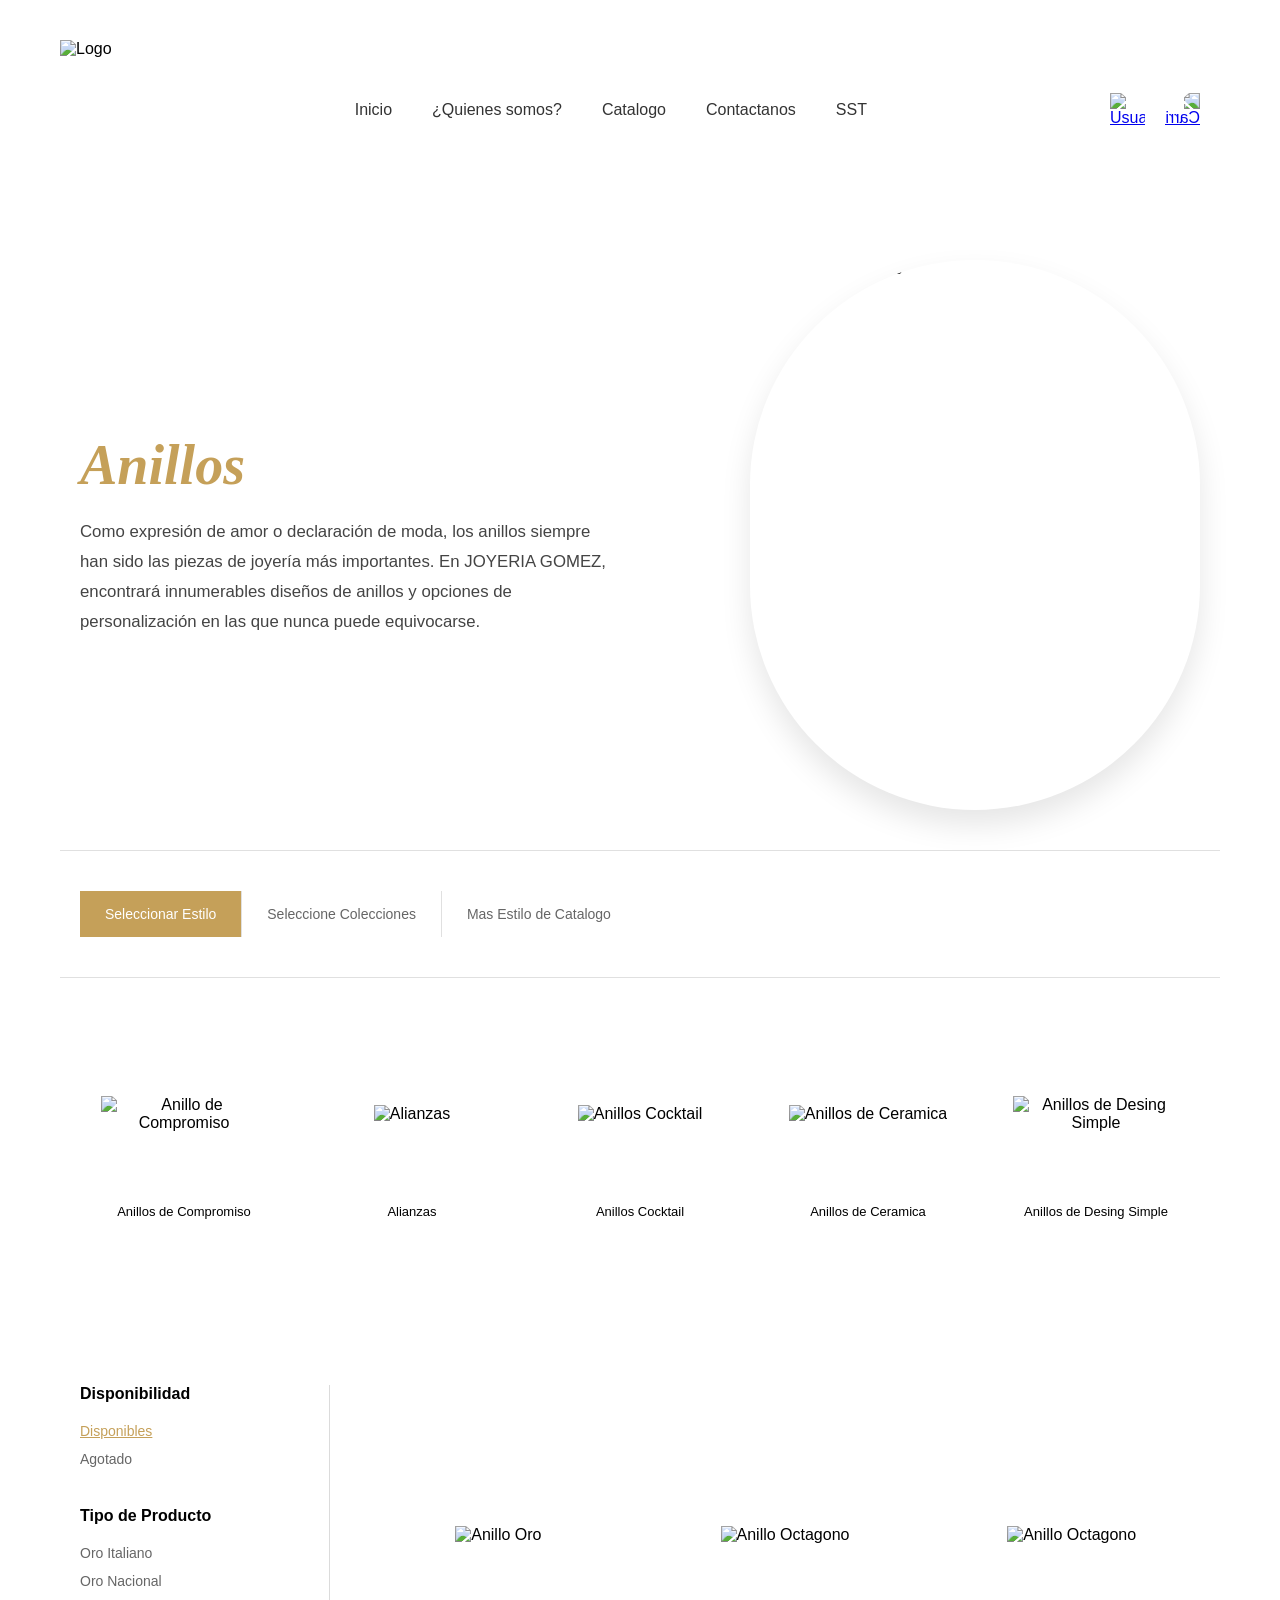
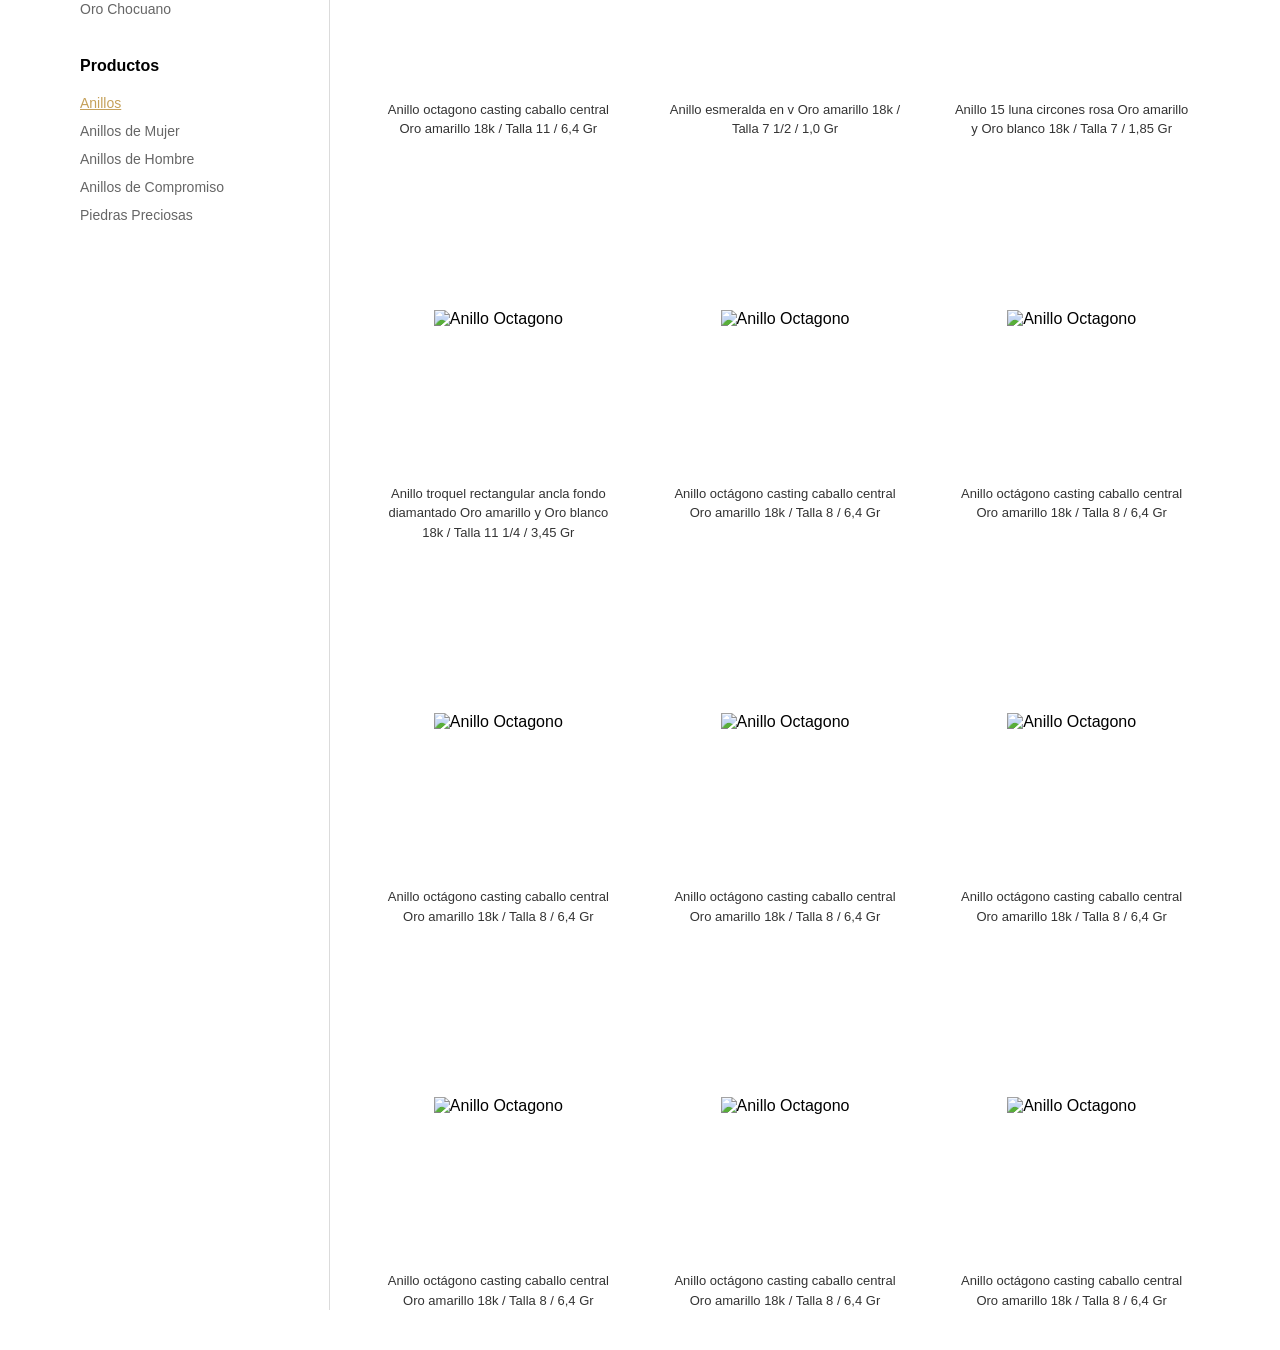
==== pages/Anillos Circular.html @ 814ee17c "Se crea la pagina principal" ====
<!DOCTYPE html>
<html lang="en">
<head>
    <meta charset="UTF-8">
    <meta name="viewport" content="width=device-width, initial-scale=1.0">
    <title>Anillos Circular </title>
    <link rel="stylesheet" href="/css/anillos circular.css">
</head>
<body>
    <header class="main-header container">
    <div class="logo-container">
        <img src="./assets/Logo Principal.png" alt="Logo" class="logo">
    </div>

    <nav class="nav-menu">
        <ul>
            <li><a href="Inicio.html" class="active">Inicio</a></li>
            <li><a href="quienes somos.html">¿Quienes somos?</a></li>
            <li><a href="#">Catalogo</a></li>
            <li><a href="#">Contactanos</a></li>
             <li><a href="#">SST</a></li>
        </ul>
    </nav>

   <div class="header-icons">
    <a href="iniciar secion.html" class="icon-btn">
        <img src="./assets/Icono_de_Usuario-removebg-preview.png" alt="Usuario" class="custom-icon">
    </a>
    <a href="#" class="icon-btn">
        <img src="./assets/Icono de Carrito.jpg" alt="Carrito" class="custom-icon cart-flipped">
    </a>
</div>
</header>
<main class="catalog-container">
        <section class="catalog-header container">
            <div class="header-text">
                <h1 class="catalog-title">Anillos</h1>
                <p>Como expresión de amor o declaración de moda, los anillos siempre han sido las piezas de joyería más importantes. En JOYERIA GOMEZ, encontrará innumerables diseños de anillos y opciones de personalización en las que nunca puede equivocarse.</p>
            </div>
            <div class="header-image">
                <img src="./assets/imagen circula anillos.jpg" alt="Anillos Destacados" class="oval-img">
            </div>
        </section>

        <section class="filter-bar container">
            <div class="filter-item active">Seleccionar Estilo</div>
            <div class="filter-item">Seleccione Colecciones</div>
            <div class="filter-item">Mas Estilo de Catalogo</div>
        </section>
        <section class="products-grid container">
    
            <a href="anillo-compromiso.html" class="product-link">
          <div class="product-card selected">
              <div class="product-img-box">
                 <img src="./assets/Anillos de compromiso Anillos circular.avif" alt="Anillo de Compromiso">
              </div>
                <p>Anillos de Compromiso</p>
                <div class="product-hover-info">
                   <span class="price">$1,200.00</span>
                   <button class="add-to-cart">AGREGAR AL CARRITO</button>
              </div>
           </div>
       </a>

       <a href="alianzas.html" class="product-link">
           <div class="product-card">
               <div class="product-img-box">
                 <img src="./assets/Anillos de alianza  Anillos circular 2.avif" alt="Alianzas">
              </div>
               <p>Alianzas</p>
               <div class="product-hover-info">
                 <span class="price">$1,200.00</span>
                 <button class="add-to-cart">AGREGAR AL CARRITO</button>
               </div>
           </div>
      </a>

        <a href="anillo-cocktail.html" class="product-link">
           <div class="product-card">
             <div class="product-img-box">
                  <img src="./assets/Anillos Cocktail Anillos Circular 2.avif" alt="Anillos Cocktail">
             </div>
              <p>Anillos Cocktail</p>
                <div class="product-hover-info">
                   <span class="price">$1,200.00</span>
                   <button class="add-to-cart">AGREGAR AL CARRITO</button>
             </div>
          </div>
       </a>

       <a href="anillo-ceramica.html" class="product-link">
           <div class="product-card">
              <div class="product-img-box">
                  <img src="./assets/Anillos de Ceramica Anillos circular 3.avif" alt="Anillos de Ceramica">
              </div>
              <p>Anillos de Ceramica</p>
               <div class="product-hover-info">
                  <span class="price">$1,200.00</span>
                  <button class="add-to-cart">AGREGAR AL CARRITO</button>
              </div>
           </div>
       </a>

      <a href="anillo-simple.html" class="product-link">
          <div class="product-card">
              <div class="product-img-box">
                  <img src="./assets/Anillos de     Desing Simple Anillos circula 4.avif" alt="Anillos de Desing Simple">
              </div>
              <p>Anillos de Desing Simple</p>

              <div class="product-hover-info">
                  <span class="price">$1,200.00</span>
                  <button class="add-to-cart">AGREGAR AL CARRITO</button>
              </div>
         </div>
      </a>
   </section>
</main>

<div class="main-wrapper container">
        <aside class="sidebar">
            <div class="filter-group">
                <h3>Disponibilidad</h3>
                <ul>
                    <li class="active">Disponibles</li>
                    <li>Agotado</li>
                </ul>
            </div>

            <div class="filter-group">
                <h3>Tipo de Producto</h3>
                <ul>
                    <li>Oro Italiano</li>
                    <li>Oro Nacional</li>
                    <li>Oro Chocuano</li>
                </ul>
            </div>

            <div class="filter-group">
                <h3>Productos</h3>
                <ul>
                    <li class="active">Anillos</li>
                    <li>Anillos de Mujer</li>
                    <li>Anillos de Hombre</li>
                    <li>Anillos de Compromiso</li>
                    <li>Piedras Preciosas</li>
                </ul>
            </div>
        </aside>

        <section class="products-container">
            <div class="product-grid">
                
                <div class="item-card">
                    <div class="item-img">
                        <img src="./assets/anillos circular 1.webp" alt="Anillo Oro">
                        <div class="item-overlay">
                            <span class="price">$ 3.468.800 </span>
                            <button class="buy-btn">Comprar Ahora</button>
                        </div>
                    </div>
                    <div class="item-info">
                        <p>Anillo octagono casting caballo central Oro amarillo 18k / Talla 11 / 6,4 Gr</p>
                    </div>
                </div>

                <div class="item-card">
                    <div class="item-img">
                        <img src="./assets/anilllos circular 2.webp" alt="Anillo Octagono">
                        <div class="item-overlay">
                           <span class="price">$ 862.000</span>
                           <button class="buy-btn">Comprar Ahora</button>
                       </div>
                  </div>
    
                    <div class="item-info">
                        <p>Anillo esmeralda en v Oro amarillo 18k / Talla 7 1/2 / 1,0 Gr</p>
                    </div>
                </div>

                 <div class="item-card">
                    <div class="item-img">
                        <img src="./assets/anillo circular3.webp" alt="Anillo Octagono">
                        <div class="item-overlay">
                           <span class="price">$ 1.039.700</span>
                           <button class="buy-btn">Comprar Ahora</button>
                       </div>
                  </div>
    
                    <div class="item-info">
                        <p>Anillo 15 luna circones rosa Oro amarillo y Oro blanco 18k / Talla 7 / 1,85 Gr</p>
                    </div>
                </div>
                 <div class="item-card">
                    <div class="item-img">
                        <img src="./assets/anillos circular 4.webp" alt="Anillo Octagono">
                        <div class="item-overlay">
                           <span class="price">$ 250.450</span>
                           <button class="buy-btn">Comprar Ahora</button>
                       </div>
                  </div>
    
                    <div class="item-info">
                        <p>Anillo troquel rectangular ancla fondo diamantado Oro amarillo y Oro blanco 18k / Talla 11 1/4 / 3,45 Gr</p>
                    </div>
                </div>
                 <div class="item-card">
                    <div class="item-img">
                        <img src="./assets/anillo2.jpg" alt="Anillo Octagono">
                        <div class="item-overlay">
                           <span class="price">$ 250.450</span>
                           <button class="buy-btn">Comprar Ahora</button>
                       </div>
                  </div>
    
                    <div class="item-info">
                        <p>Anillo octágono casting caballo central Oro amarillo 18k / Talla 8 / 6,4 Gr</p>
                    </div>
                </div>
                 <div class="item-card">
                    <div class="item-img">
                        <img src="./assets/anillo2.jpg" alt="Anillo Octagono">
                        <div class="item-overlay">
                           <span class="price">$ 250.450</span>
                           <button class="buy-btn">Comprar Ahora</button>
                       </div>
                  </div>
    
                    <div class="item-info">
                        <p>Anillo octágono casting caballo central Oro amarillo 18k / Talla 8 / 6,4 Gr</p>
                    </div>
                </div>
                 <div class="item-card">
                    <div class="item-img">
                        <img src="./assets/anillo2.jpg" alt="Anillo Octagono">
                        <div class="item-overlay">
                           <span class="price">$ 250.450</span>
                           <button class="buy-btn">Comprar Ahora</button>
                       </div>
                  </div>
    
                    <div class="item-info">
                        <p>Anillo octágono casting caballo central Oro amarillo 18k / Talla 8 / 6,4 Gr</p>
                    </div>
                </div>
                 <div class="item-card">
                    <div class="item-img">
                        <img src="./assets/anillo2.jpg" alt="Anillo Octagono">
                        <div class="item-overlay">
                           <span class="price">$ 250.450</span>
                           <button class="buy-btn">Comprar Ahora</button>
                       </div>
                  </div>
    
                    <div class="item-info">
                        <p>Anillo octágono casting caballo central Oro amarillo 18k / Talla 8 / 6,4 Gr</p>
                    </div>
                </div>
                 <div class="item-card">
                    <div class="item-img">
                        <img src="./assets/anillo2.jpg" alt="Anillo Octagono">
                        <div class="item-overlay">
                           <span class="price">$ 250.450</span>
                           <button class="buy-btn">Comprar Ahora</button>
                       </div>
                  </div>
    
                    <div class="item-info">
                        <p>Anillo octágono casting caballo central Oro amarillo 18k / Talla 8 / 6,4 Gr</p>
                    </div>
                </div>
                 <div class="item-card">
                    <div class="item-img">
                        <img src="./assets/anillo2.jpg" alt="Anillo Octagono">
                        <div class="item-overlay">
                           <span class="price">$ 250.450</span>
                           <button class="buy-btn">Comprar Ahora</button>
                       </div>
                  </div>
    
                    <div class="item-info">
                        <p>Anillo octágono casting caballo central Oro amarillo 18k / Talla 8 / 6,4 Gr</p>
                    </div>
                </div>
                 <div class="item-card">
                    <div class="item-img">
                        <img src="./assets/anillo2.jpg" alt="Anillo Octagono">
                        <div class="item-overlay">
                           <span class="price">$ 250.450</span>
                           <button class="buy-btn">Comprar Ahora</button>
                       </div>
                  </div>
    
                    <div class="item-info">
                        <p>Anillo octágono casting caballo central Oro amarillo 18k / Talla 8 / 6,4 Gr</p>
                    </div>
                </div>
                 <div class="item-card">
                    <div class="item-img">
                        <img src="./assets/anillo2.jpg" alt="Anillo Octagono">
                        <div class="item-overlay">
                           <span class="price">$ 250.450</span>
                           <button class="buy-btn">Comprar Ahora</button>
                       </div>
                  </div>
    
                    <div class="item-info">
                        <p>Anillo octágono casting caballo central Oro amarillo 18k / Talla 8 / 6,4 Gr</p>
                    </div>
                </div>
           </div>
        </section>
    </div>

</body>
</html>
---- css/anillos circular.css ----
/* Reset general para evitar espacios fantasma */
* {
    margin: 0;
    padding: 0;
    box-sizing: border-box;
    font-family: 'Montserrat', sans-serif; /* O la que prefieras */
}

body {
    background-color: #ffffff;
}

/* --- Contenedor Principal (Header) --- */
.main-header {
    display: flex;
    justify-content: space-between; /* Separa Logo - Menú - Iconos */
    align-items: center;            /* Alineación vertical perfecta */
    background-color: #ffffff;
    /* Sin sombras ni bordes para que sea limpio */
}

/* CONTENEDOR GENERAL DE TODA LA PÁGINA */
.container {
    width: calc(100% - 120px); /* 60px margen izquierda y derecha */
    max-width: 1400px;
    margin: 0 auto; /* Centra todo */
}

/* --- Logo --- */
.logo-container .logo {
    height: 140px; /* Tamaño grande para el logo */
    width: auto;
    display: block;
    margin-left: -20px; /* ajusta suave */
}

/* --- Menú de Navegación --- */

.nav-menu {
    margin-left: auto; /* lo manda hacia la derecha */
    margin-right: 60px; /* espacio antes de los íconos */
    margin-right: auto; 
}

.nav-menu ul {
    list-style: none;
    display: flex;
    gap: 40px; 
}

.nav-menu ul li a {
    text-decoration: none;
    color: #333;
    font-size: 16px;
    font-weight: 400;
    position: relative; /* Necesario para posicionar la línea respecto al texto */
    padding-bottom: 8px; /* Espacio para que la línea no toque las letras */
    transition: color 0.3s ease;
}

/* --- Creación de la línea dorada (Oculta al inicio) --- */
.nav-menu ul li a::after {
    content: '';
    position: absolute;
    width: 0;           /* Empezamos con ancho 0 para que no se vea */
    height: 1.5px;      /* Grosor de la línea */
    bottom: 0;
    left: 50%;          /* La centramos */
    background-color: #c5a059; /* Tu color dorado */
    transition: all 0.3s ease; /* Animación suave */
    transform: translateX(-50%); /* Centrado perfecto */
}

/* --- Efecto HOVER (Cuando pasas el mouse) --- */
.nav-menu ul li a:hover {
    color: #c5a059; /* El texto también cambia a dorado opcionalmente */
}

.nav-menu ul li a:hover::after {
    width: 100%; /* La línea crece hasta cubrir todo el ancho del texto */
}

/* --- Aseguramos que los iconos mantengan su tamaño --- */
.custom-icon {
    width: 35px !important; /* Forzamos el tamaño para que no vuelvan a crecer */
    height: auto;
    display: block;
}

.cart-flipped {
    transform: scaleX(-1);
}

/* --- Iconos (Usuario y Carrito) --- */
.header-icons {
    display: flex;          
    flex-direction: row;    
    align-items: center;    
    gap: 20px;              
    
    /* 1. Usamos posición relativa para moverlo libremente */
    position: relative; 
    
    /* Limpiamos márgenes que puedan estar estorbando */
    margin: 0; 
}

/* Estilo para las imágenes de los iconos (se mantiene igual) */
.custom-icon {
    width: 35px;    
    margin-left: 0px;        
    height: auto;
    display: block;
}

/* Voltear el carrito (se mantiene igual) */
.cart-flipped {
    transform: scaleX(-1);
}


/* Registro de fuentes locales */
@font-face {
    font-family: 'MontserratLocal';
    src: url('../Fuentes/Montserrat-Regular.ttf') format('truetype');
}

@font-face {
    font-family: 'PlayfairLocal';
    src: url('../Fuentes/PlayfairDisplay-Italic.ttf') format('truetype');
}


.container {
    max-width: 1200px;
    margin: 0 auto;
    padding: 0 20px;
}

/* --- CABECERA --- */
.catalog-header {
    display: flex;
    align-items: center;
    padding: 60px 20px;
    gap: 40px;
}

.header-text {
    flex: 1;
}

.catalog-title {
    font-family: 'PlayfairLocal', serif;
    font-size: 3.5rem;
    color: #c5a059;
    margin-bottom: 20px;
    font-style: italic;
}

.header-text p {
    line-height: 1.8;
    font-size: 1.05rem;
    color: #444;
}

.header-image {
    flex: 1;
    display: flex;
    justify-content: flex-end;
}
.oval-img {
    width: 100%;
    max-width: 450px;
    height: 550px;
    object-fit: cover;
    border-radius: 250px; /* Crea el efecto ovalado perfecto */
    box-shadow: 0 15px 30px rgba(0,0,0,0.1);
}


/* --- BARRA DE FILTROS --- */
.filter-bar {
    display: flex;
    border-top: 1px solid #e0e0e0;
    border-bottom: 1px solid #e0e0e0;
    margin-bottom: 40px;
}

.filter-item {
    padding: 15px 25px;
    border-right: 1px solid #e0e0e0;
    font-size: 14px;
    color: #666;
    cursor: pointer;
}

.filter-item.active {
    background-color: #c5a059;
    color: white;
}

.filter-item:last-child {
    border-right: none;
}

/* --- CUADRÍCULA DE PRODUCTOS --- */
.products-grid {
    display: grid;
    grid-template-columns: repeat(5, 1fr); /* 5 columnas como la imagen */
    gap: 20px;
    padding-bottom: 80px;
}

/* --- Tarjeta de Producto (Base) --- */
.product-card {
    text-align: center;
    padding: 20px;
    border: 1px solid transparent; /* El borde es invisible al inicio */
    transition: all 0.4s ease;    /* Transición suave para todo */
    background-color: #fff;
    position: relative;
    overflow: hidden;
}

/* --- Efecto HOVER (Cuando pasas el mouse) --- */
.product-link:hover .product-card {
    border: 1px solid #fffefe;    /* Aparece el recuadro gris */
    box-shadow: 0 5px 15px rgba(0,0,0,0.05); /* Sombra muy sutil */
}

/* --- Contenedor de Precio y Botón (Oculto al inicio) --- */
.product-hover-info {
    opacity: 0;                   /* Invisible */
    transform: translateY(10px);   /* Un poco hacia abajo */
    transition: all 0.4s ease;
    margin-top: 10px;
}

/* --- Hacer aparecer Info al hacer Hover --- */
.product-link:hover .product-hover-info {
    opacity: 1;                   /* Se vuelve visible */
    transform: translateY(0);      /* Sube a su posición original */
}

/* --- Estilo del Precio --- */
.price {
    display: block;
    font-weight: 600;
    color: #c5a059;
    margin-bottom: 10px;
    font-size: 14px;
}

/* --- Estilo del Botón de Carrito --- */
.add-to-cart {
    background-color: #c5a059;
    color: white;
    border: none;
    padding: 8px 15px;
    font-size: 10px;
    font-weight: bold;
    letter-spacing: 1px;
    cursor: pointer;
    width: 100%;
    transition: background 0.3s;
}

.add-to-cart:hover {
    background-color: #000; /* Cambia a negro al tocar el botón */
}

/* Ajuste de la imagen para que no se mueva */
.product-img-box img {
    max-width: 100%;
    max-height: 100%;
    object-fit: contain;
    transition: transform 0.5s ease;
}

.product-link:hover .product-img-box img {
    transform: scale(1.05); /* Pequeño zoom a la joya */
}


.product-img-box {
    height: 150px;
    display: flex;
    align-items: center;
    justify-content: center;
    margin-bottom: 15px;
}

.product-card p {
    font-size: 13px;
    line-height: 1.3;
}

/* Esto asegura que el enlace no se note visualmente */
.product-link {
    text-decoration: none;
    color: inherit; /* Mantiene el color negro/gris que ya definimos */
    display: block; /* Hace que toda la tarjeta sea clickeable */
    transition: transform 0.3s ease;
}

.product-link:hover {
    transform: translateY(-5px); /* Pequeño efecto de elevación al pasar el mouse */
}

.product-card {
    cursor: pointer; /* Cambia el cursor a la mano de link */
}

* {
    margin: 0;
    padding: 0;
    box-sizing: border-box;
    font-family: 'Montserrat', sans-serif;
}

.container {
    max-width: 1300px;
    margin: 0 auto;
    padding: 40px 20px;
}

.main-wrapper {
    display: flex;
    gap: 40px;
}

/* --- SIDEBAR (Barra Lateral) --- */
.sidebar {
    width: 250px;
    flex-shrink: 0;
    border-right: 1px solid #1d1a1a28;
}

.filter-group {
    margin-bottom: 40px;
}

.filter-group h3 {
    font-size: 16px;
    font-weight: 700;
    margin-bottom: 20px;
    color: #000;
}

.filter-group ul {
    list-style: none;
}

.filter-group ul li {
    font-size: 14px;
    color: #666;
    margin-bottom: 12px;
    cursor: pointer;
    transition: color 0.3s;
}

.filter-group ul li.active, 
.filter-group ul li:hover {
    color: #c5a059; /* Tu dorado */
    text-decoration: underline;
}

/* --- GRILLA DE PRODUCTOS --- */
.products-container {
    flex-grow: 1;
}

.product-grid {
    display: grid;
    grid-template-columns: repeat(3, 1fr); /* 3 columnas como en la imagen */
    gap: 30px;
}

.item-card {
    text-align: center;
}

.item-img {
    position: relative;
    background-color: #ffffff83;
    padding: 10px;
    border-radius: 4px;
    overflow: hidden;
    height: 300px;
    display: flex;
    align-items: center;
    justify-content: center;
}

.item-img img {
    max-width: 100%;
    max-height: 100%;
    object-fit: contain;
}

/* --- OVERLAY (Precio y Botón) --- */
.item-overlay {
    position: absolute;
    top: 0;
    left: 0;
    width: 100%;
    height: 100%;
    background-color: rgba(15, 15, 15, 0.295); /* Sutil */
    display: flex;
    flex-direction: column;
    justify-content: center;
    align-items: center;
    opacity: 0;
    transition: opacity 0.3s;
}

.item-card:hover .item-overlay {
    opacity: 1;
}

.item-overlay .price {
    font-size: 14px;
    font-weight: bold;
    color: #fff;
    text-shadow: 1px 1px 4px rgba(0,0,0,0.5);
    margin-bottom: 15px;
}

.buy-btn {
    background-color: #c5a059;
    color: white;
    border: none;
    padding: 10px 20px;
    font-size: 12px;
    cursor: pointer;
    font-weight: bold;
}

/* --- TEXTO DE PRODUCTO --- */
.item-info {
    margin-top: 15px;
    padding: 0 10px;
}

.item-info p {
    font-size: 13px;
    color: #333;
    line-height: 1.5;
    text-transform: none; /* Mantiene minúsculas y mayúsculas */
}

/* --- RESPONSIVO --- */
@media (max-width: 900px) {
    .main-wrapper { flex-direction: column; }
    .sidebar { width: 100%; border-right: none; border-bottom: 1px solid #eee; }
    .product-grid { grid-template-columns: repeat(2, 1fr); }
}

/* --- RESPONSIVO --- */
@media (max-width: 768px) {
    .catalog-header {
        flex-direction: column;
        text-align: center;
    }
    
    .header-image {
        justify-content: center;
        order: -1; /* Imagen arriba en móvil */
    }

    .products-grid {
        grid-template-columns: repeat(2, 1fr);
    }
    
    .filter-bar {
        flex-direction: column;
    }
    
    .filter-item {
        border-right: none;
        border-bottom: 1px solid #e0e0e0;
    }
}
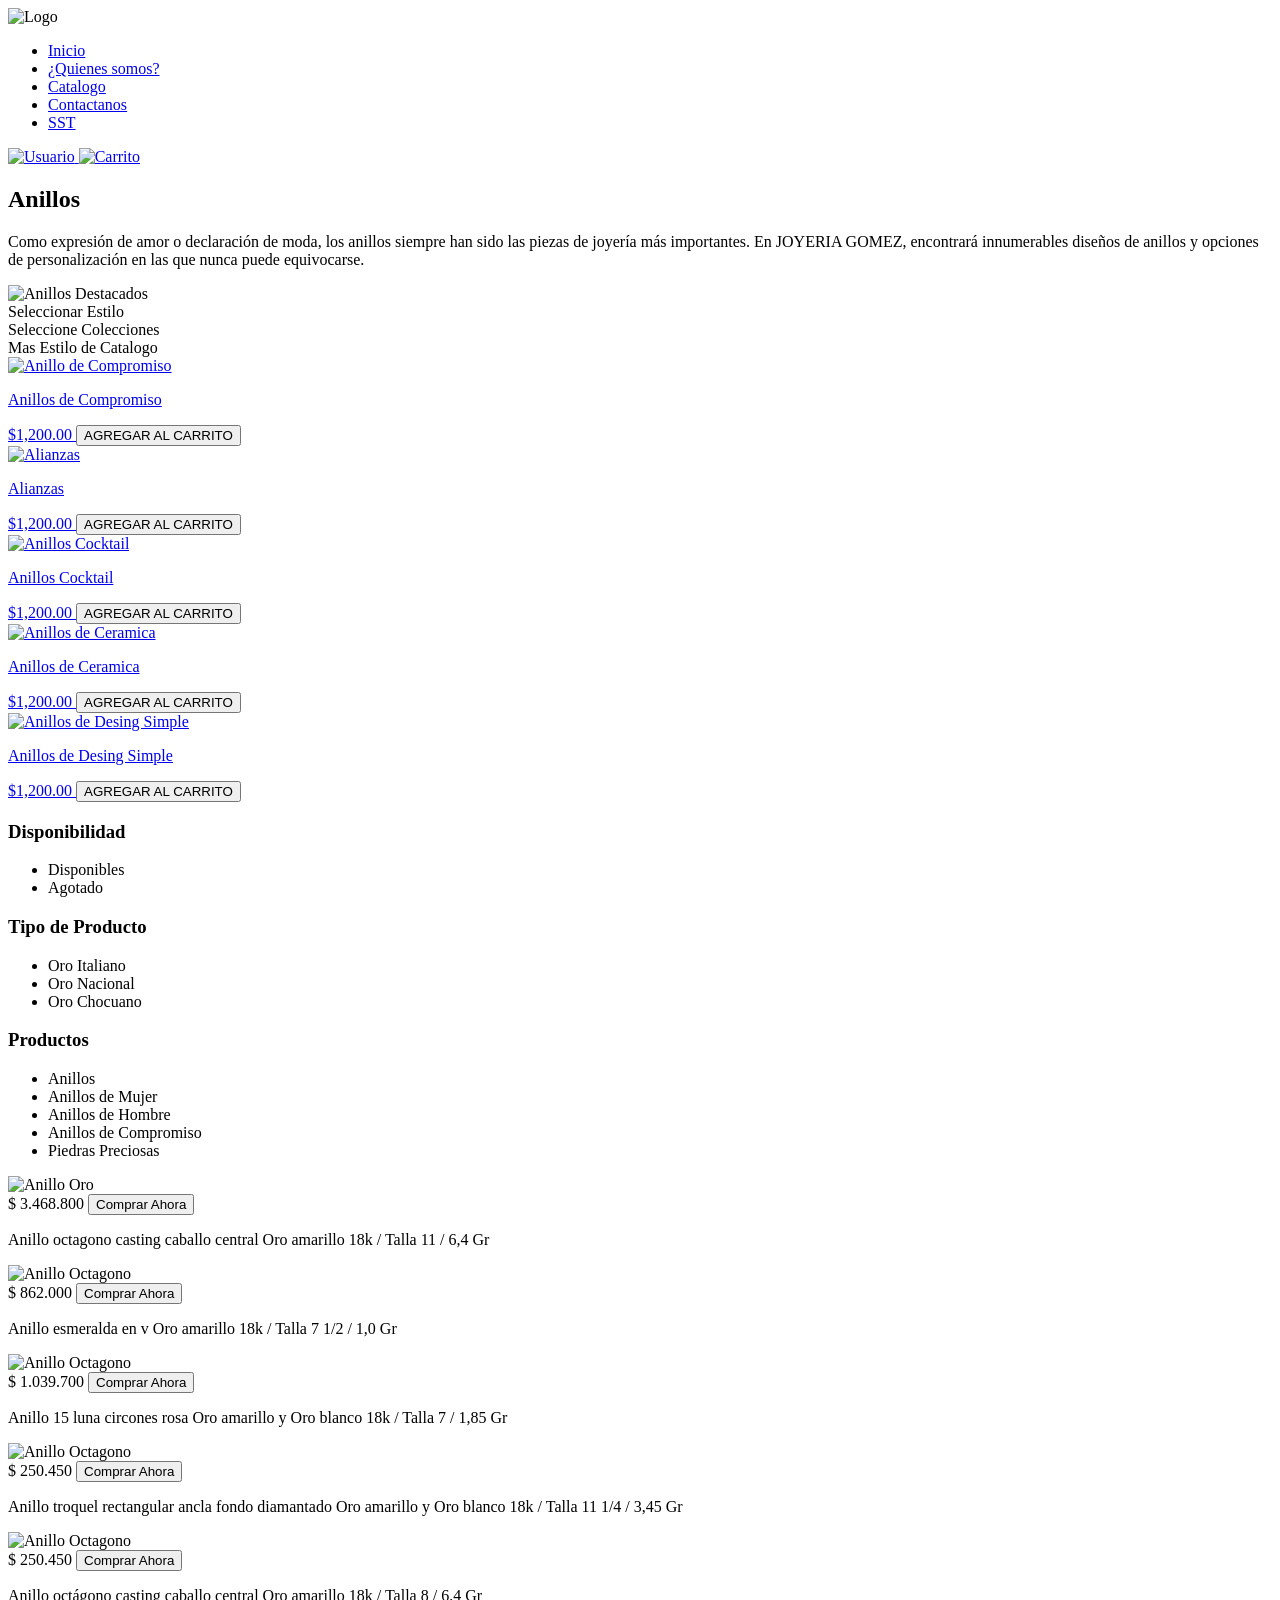
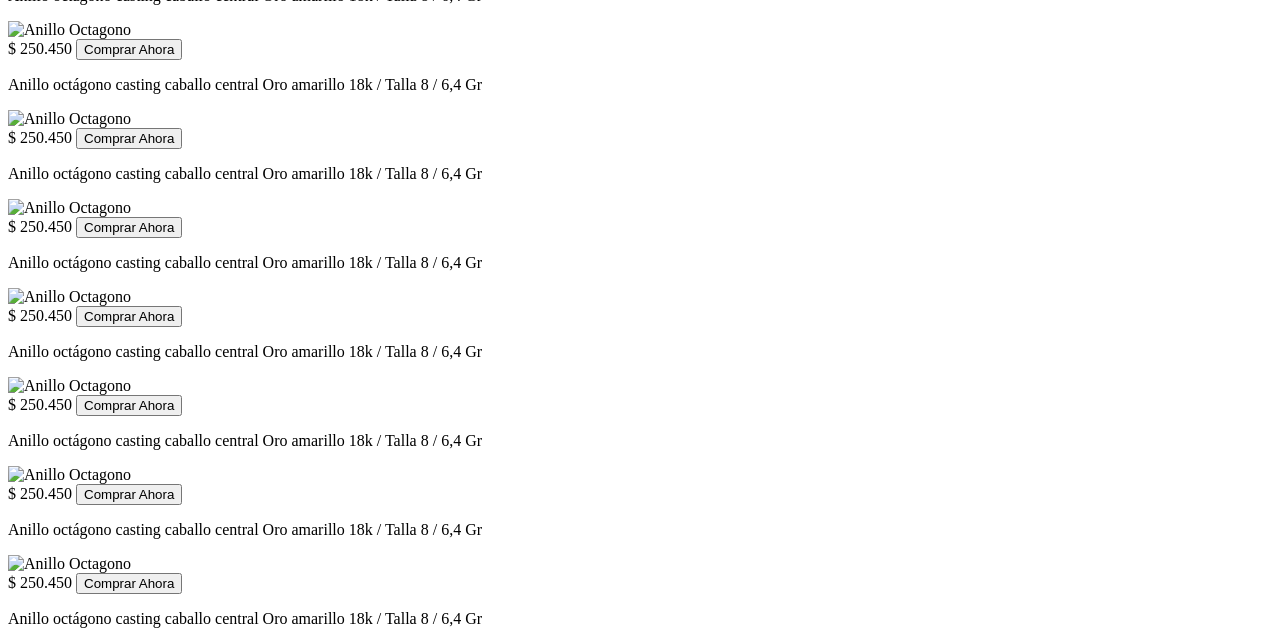
==== commit 997d4ed7: "Se arregla error de archivos" ====
--- a/pages/Anillos Circular.html
+++ b/pages/Anillos Circular.html
@@ -4,7 +4,7 @@
     <meta charset="UTF-8">
     <meta name="viewport" content="width=device-width, initial-scale=1.0">
     <title>Anillos Circular </title>
-    <link rel="stylesheet" href="/css/anillos circular.css">
+    <link rel="stylesheet" href="./css/anillos circular.css">
 </head>
 <body>
     <header class="main-header container">
